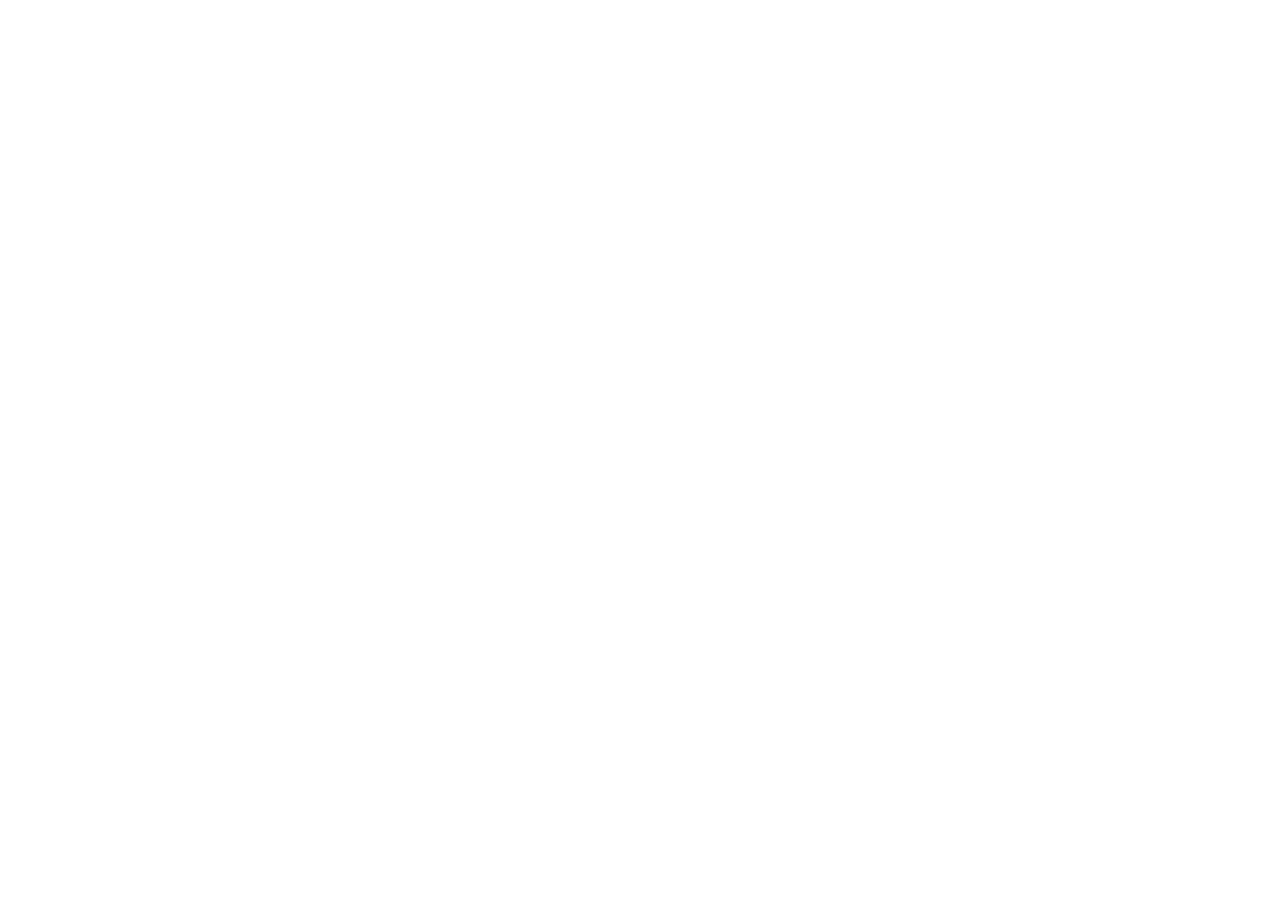
==== login.html @ 3fee432f "init project" ====
<!DOCTYPE html>
<html lang="en">
<head>
    <meta charset="UTF-8">
    <meta name="viewport" content="width=device-width, initial-scale=1.0">
    <title>Document</title>
</head>
<body>
    
</body>
</html>
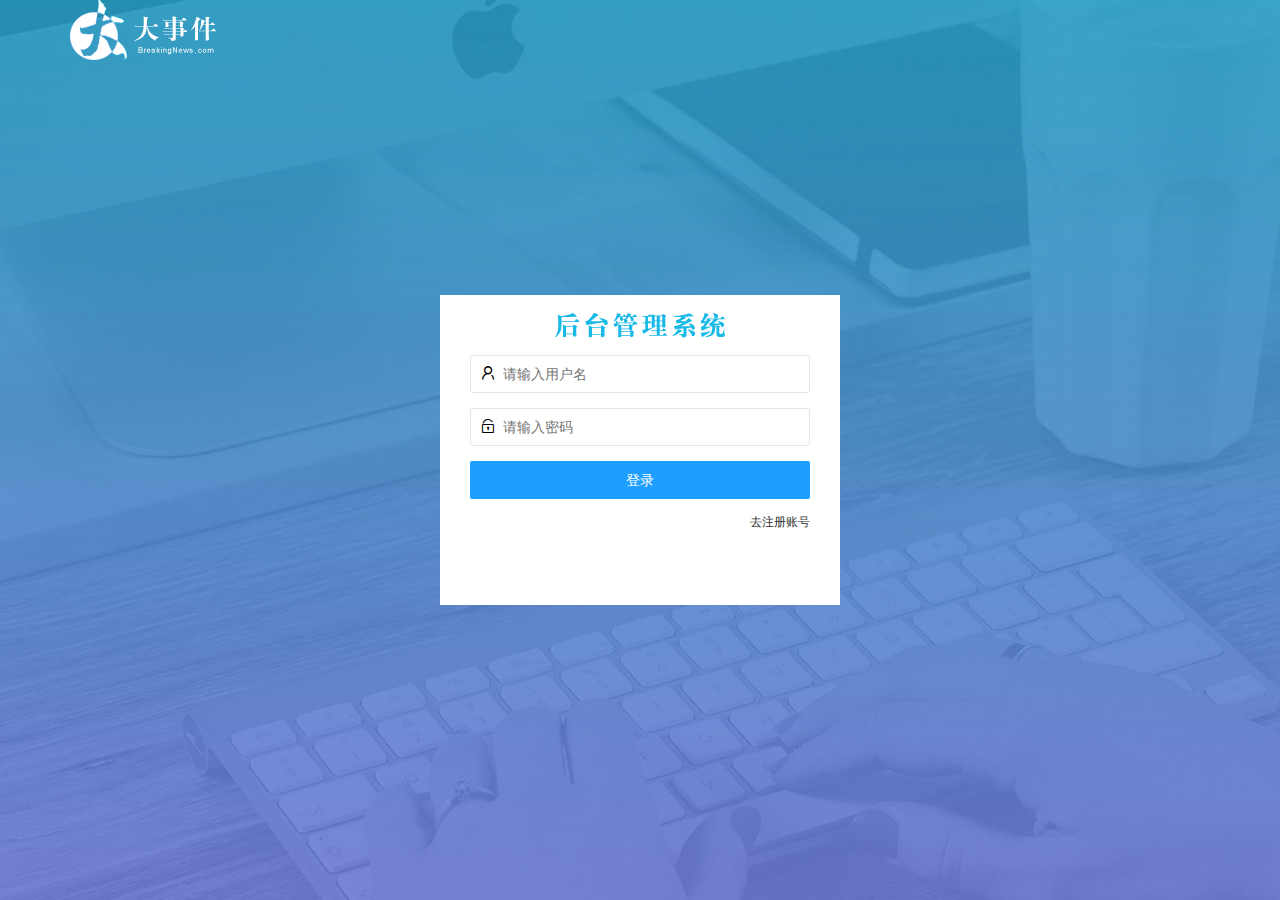
==== commit 1bfb7d6e: "完成了登录和注册功能" ====
--- a/login.html
+++ b/login.html
@@ -1,11 +1,93 @@
 <!DOCTYPE html>
 <html lang="en">
+
 <head>
     <meta charset="UTF-8">
     <meta name="viewport" content="width=device-width, initial-scale=1.0">
-    <title>Document</title>
+    <title>大事件-登录/注册</title>
+    <!-- 导入 layui 中的样式 -->
+    <link rel="stylesheet" href="/assets/lib/layui/css/layui.css">
+    <!-- 导入自己的 css 样式 -->
+    <link rel="stylesheet" href="/assets/css/login.css">
 </head>
+
 <body>
-    
+    <!-- 头部的 logo 区域 -->
+    <div class="layui-main">
+        <img src="/assets/images/logo.png" alt="" />
+    </div>
+
+    <!-- 登录注册区域 -->
+    <div class="loginAndRegBox">
+        <!-- 标题区域 -->
+        <div class="title-box"></div>
+
+        <!-- 登录 -->
+        <div class="login-box">
+            <form class="layui-form" id="form_login">
+                <!-- 用户名 -->
+                <div class="layui-form-item">
+                    <i class="layui-icon layui-icon-username"></i> 
+                    <input type="text" name="username" required lay-verify="required" placeholder="请输入用户名" autocomplete="off" class="layui-input">
+                </div>
+                <!-- 密码 -->
+                <div class="layui-form-item">
+                    <i class="layui-icon layui-icon-password"></i> 
+                    <input type="password"" name="password" required lay-verify="required|pwd" placeholder="请输入密码" autocomplete="off" class="layui-input">
+                </div>
+                <!-- 登录按钮 -->
+                <div class="layui-form-item">
+                    <!-- 普通按钮与提交按钮的区别：lay-submit 属性 -->
+                    <button class="layui-btn layui-btn-fluid layui-btn-normal" lay-submit>登录</button>
+                </div>
+                <!-- 跳转链接 -->
+                <div class="layui-form-item links">
+                    <a href="javascript:;" id="link_reg">去注册账号</a>
+                </div>
+            </form>
+        </div>
+
+        <!-- 注册 -->
+        <div class="reg-box">
+            <!-- 注册表单 -->
+            <form class="layui-form" id="form_reg">
+                <!-- 用户名 -->
+                <div class="layui-form-item">
+                    <i class="layui-icon layui-icon-username"></i> 
+                    <input type="text" name="username" required lay-verify="required" placeholder="请输入用户名" autocomplete="off" class="layui-input">
+                </div>
+                <!-- 密码 -->
+                <div class="layui-form-item">
+                    <i class="layui-icon layui-icon-password"></i> 
+                    <input type="password"" name="password" required lay-verify="required|pwd" placeholder="请输入密码" autocomplete="off" class="layui-input">
+                </div>
+                <!-- 再次确认密码 -->
+                <div class="layui-form-item">
+                    <i class="layui-icon layui-icon-password"></i> 
+                    <input type="password"" name="repassword" required lay-verify="required|pwd|repwd" placeholder="再次确认密码" autocomplete="off" class="layui-input">
+                </div>
+                <!-- 注册按钮 -->
+                <div class="layui-form-item">
+                    <!-- 普通按钮与提交按钮的区别：lay-submit 属性 -->
+                    <button class="layui-btn layui-btn-fluid layui-btn-normal" lay-submit>注册</button>
+                </div>
+                <!-- 跳转链接 -->
+                <div class="layui-form-item links">
+                    <a href="javascript:;" id="link_login">去登录</a>
+                </div>
+            </form>
+        </div>
+    </div>
+
+
+
+    <!-- 导入 layui 的 js 文件 -->
+    <script src="/assets/lib/layui/layui.all.js"></script>
+    <!-- 导入jQuery -->
+    <script src="/assets/lib/jquery.js"></script>
+    <!-- 导入自己的 js 脚本 -->
+    <script src="/assets/js/login.js"></script>
+    <script src="/assets/js/baseAPI.js"></script>
 </body>
+
 </html>--- a/assets/lib/layui/css/layui.css
+++ b/assets/lib/layui/css/layui.css
@@ -0,0 +1,2 @@
+/** layui-v2.5.5 MIT License By https://www.layui.com */
+ .layui-inline,img{display:inline-block;vertical-align:middle}h1,h2,h3,h4,h5,h6{font-weight:400}.layui-edge,.layui-header,.layui-inline,.layui-main{position:relative}.layui-body,.layui-edge,.layui-elip{overflow:hidden}.layui-btn,.layui-edge,.layui-inline,img{vertical-align:middle}.layui-btn,.layui-disabled,.layui-icon,.layui-unselect{-moz-user-select:none;-webkit-user-select:none;-ms-user-select:none}.layui-elip,.layui-form-checkbox span,.layui-form-pane .layui-form-label{text-overflow:ellipsis;white-space:nowrap}.layui-breadcrumb,.layui-tree-btnGroup{visibility:hidden}blockquote,body,button,dd,div,dl,dt,form,h1,h2,h3,h4,h5,h6,input,li,ol,p,pre,td,textarea,th,ul{margin:0;padding:0;-webkit-tap-highlight-color:rgba(0,0,0,0)}a:active,a:hover{outline:0}img{border:none}li{list-style:none}table{border-collapse:collapse;border-spacing:0}h4,h5,h6{font-size:100%}button,input,optgroup,option,select,textarea{font-family:inherit;font-size:inherit;font-style:inherit;font-weight:inherit;outline:0}pre{white-space:pre-wrap;white-space:-moz-pre-wrap;white-space:-pre-wrap;white-space:-o-pre-wrap;word-wrap:break-word}body{line-height:24px;font:14px Helvetica Neue,Helvetica,PingFang SC,Tahoma,Arial,sans-serif}hr{height:1px;margin:10px 0;border:0;clear:both}a{color:#333;text-decoration:none}a:hover{color:#777}a cite{font-style:normal;*cursor:pointer}.layui-border-box,.layui-border-box *{box-sizing:border-box}.layui-box,.layui-box *{box-sizing:content-box}.layui-clear{clear:both;*zoom:1}.layui-clear:after{content:'\20';clear:both;*zoom:1;display:block;height:0}.layui-inline{*display:inline;*zoom:1}.layui-edge{display:inline-block;width:0;height:0;border-width:6px;border-style:dashed;border-color:transparent}.layui-edge-top{top:-4px;border-bottom-color:#999;border-bottom-style:solid}.layui-edge-right{border-left-color:#999;border-left-style:solid}.layui-edge-bottom{top:2px;border-top-color:#999;border-top-style:solid}.layui-edge-left{border-right-color:#999;border-right-style:solid}.layui-disabled,.layui-disabled:hover{color:#d2d2d2!important;cursor:not-allowed!important}.layui-circle{border-radius:100%}.layui-show{display:block!important}.layui-hide{display:none!important}@font-face{font-family:layui-icon;src:url(../font/iconfont.eot?v=250);src:url(../font/iconfont.eot?v=250#iefix) format('embedded-opentype'),url(../font/iconfont.woff2?v=250) format('woff2'),url(../font/iconfont.woff?v=250) format('woff'),url(../font/iconfont.ttf?v=250) format('truetype'),url(../font/iconfont.svg?v=250#layui-icon) format('svg')}.layui-icon{font-family:layui-icon!important;font-size:16px;font-style:normal;-webkit-font-smoothing:antialiased;-moz-osx-font-smoothing:grayscale}.layui-icon-reply-fill:before{content:"\e611"}.layui-icon-set-fill:before{content:"\e614"}.layui-icon-menu-fill:before{content:"\e60f"}.layui-icon-search:before{content:"\e615"}.layui-icon-share:before{content:"\e641"}.layui-icon-set-sm:before{content:"\e620"}.layui-icon-engine:before{content:"\e628"}.layui-icon-close:before{content:"\1006"}.layui-icon-close-fill:before{content:"\1007"}.layui-icon-chart-screen:before{content:"\e629"}.layui-icon-star:before{content:"\e600"}.layui-icon-circle-dot:before{content:"\e617"}.layui-icon-chat:before{content:"\e606"}.layui-icon-release:before{content:"\e609"}.layui-icon-list:before{content:"\e60a"}.layui-icon-chart:before{content:"\e62c"}.layui-icon-ok-circle:before{content:"\1005"}.layui-icon-layim-theme:before{content:"\e61b"}.layui-icon-table:before{content:"\e62d"}.layui-icon-right:before{content:"\e602"}.layui-icon-left:before{content:"\e603"}.layui-icon-cart-simple:before{content:"\e698"}.layui-icon-face-cry:before{content:"\e69c"}.layui-icon-face-smile:before{content:"\e6af"}.layui-icon-survey:before{content:"\e6b2"}.layui-icon-tree:before{content:"\e62e"}.layui-icon-upload-circle:before{content:"\e62f"}.layui-icon-add-circle:before{content:"\e61f"}.layui-icon-download-circle:before{content:"\e601"}.layui-icon-templeate-1:before{content:"\e630"}.layui-icon-util:before{content:"\e631"}.layui-icon-face-surprised:before{content:"\e664"}.layui-icon-edit:before{content:"\e642"}.layui-icon-speaker:before{content:"\e645"}.layui-icon-down:before{content:"\e61a"}.layui-icon-file:before{content:"\e621"}.layui-icon-layouts:before{content:"\e632"}.layui-icon-rate-half:before{content:"\e6c9"}.layui-icon-add-circle-fine:before{content:"\e608"}.layui-icon-prev-circle:before{content:"\e633"}.layui-icon-read:before{content:"\e705"}.layui-icon-404:before{content:"\e61c"}.layui-icon-carousel:before{content:"\e634"}.layui-icon-help:before{content:"\e607"}.layui-icon-code-circle:before{content:"\e635"}.layui-icon-water:before{content:"\e636"}.layui-icon-username:before{content:"\e66f"}.layui-icon-find-fill:before{content:"\e670"}.layui-icon-about:before{content:"\e60b"}.layui-icon-location:before{content:"\e715"}.layui-icon-up:before{content:"\e619"}.layui-icon-pause:before{content:"\e651"}.layui-icon-date:before{content:"\e637"}.layui-icon-layim-uploadfile:before{content:"\e61d"}.layui-icon-delete:before{content:"\e640"}.layui-icon-play:before{content:"\e652"}.layui-icon-top:before{content:"\e604"}.layui-icon-friends:before{content:"\e612"}.layui-icon-refresh-3:before{content:"\e9aa"}.layui-icon-ok:before{content:"\e605"}.layui-icon-layer:before{content:"\e638"}.layui-icon-face-smile-fine:before{content:"\e60c"}.layui-icon-dollar:before{content:"\e659"}.layui-icon-group:before{content:"\e613"}.layui-icon-layim-download:before{content:"\e61e"}.layui-icon-picture-fine:before{content:"\e60d"}.layui-icon-link:before{content:"\e64c"}.layui-icon-diamond:before{content:"\e735"}.layui-icon-log:before{content:"\e60e"}.layui-icon-rate-solid:before{content:"\e67a"}.layui-icon-fonts-del:before{content:"\e64f"}.layui-icon-unlink:before{content:"\e64d"}.layui-icon-fonts-clear:before{content:"\e639"}.layui-icon-triangle-r:before{content:"\e623"}.layui-icon-circle:before{content:"\e63f"}.layui-icon-radio:before{content:"\e643"}.layui-icon-align-center:before{content:"\e647"}.layui-icon-align-right:before{content:"\e648"}.layui-icon-align-left:before{content:"\e649"}.layui-icon-loading-1:before{content:"\e63e"}.layui-icon-return:before{content:"\e65c"}.layui-icon-fonts-strong:before{content:"\e62b"}.layui-icon-upload:before{content:"\e67c"}.layui-icon-dialogue:before{content:"\e63a"}.layui-icon-video:before{content:"\e6ed"}.layui-icon-headset:before{content:"\e6fc"}.layui-icon-cellphone-fine:before{content:"\e63b"}.layui-icon-add-1:before{content:"\e654"}.layui-icon-face-smile-b:before{content:"\e650"}.layui-icon-fonts-html:before{content:"\e64b"}.layui-icon-form:before{content:"\e63c"}.layui-icon-cart:before{content:"\e657"}.layui-icon-camera-fill:before{content:"\e65d"}.layui-icon-tabs:before{content:"\e62a"}.layui-icon-fonts-code:before{content:"\e64e"}.layui-icon-fire:before{content:"\e756"}.layui-icon-set:before{content:"\e716"}.layui-icon-fonts-u:before{content:"\e646"}.layui-icon-triangle-d:before{content:"\e625"}.layui-icon-tips:before{content:"\e702"}.layui-icon-picture:before{content:"\e64a"}.layui-icon-more-vertical:before{content:"\e671"}.layui-icon-flag:before{content:"\e66c"}.layui-icon-loading:before{content:"\e63d"}.layui-icon-fonts-i:before{content:"\e644"}.layui-icon-refresh-1:before{content:"\e666"}.layui-icon-rmb:before{content:"\e65e"}.layui-icon-home:before{content:"\e68e"}.layui-icon-user:before{content:"\e770"}.layui-icon-notice:before{content:"\e667"}.layui-icon-login-weibo:before{content:"\e675"}.layui-icon-voice:before{content:"\e688"}.layui-icon-upload-drag:before{content:"\e681"}.layui-icon-login-qq:before{content:"\e676"}.layui-icon-snowflake:before{content:"\e6b1"}.layui-icon-file-b:before{content:"\e655"}.layui-icon-template:before{content:"\e663"}.layui-icon-auz:before{content:"\e672"}.layui-icon-console:before{content:"\e665"}.layui-icon-app:before{content:"\e653"}.layui-icon-prev:before{content:"\e65a"}.layui-icon-website:before{content:"\e7ae"}.layui-icon-next:before{content:"\e65b"}.layui-icon-component:before{content:"\e857"}.layui-icon-more:before{content:"\e65f"}.layui-icon-login-wechat:before{content:"\e677"}.layui-icon-shrink-right:before{content:"\e668"}.layui-icon-spread-left:before{content:"\e66b"}.layui-icon-camera:before{content:"\e660"}.layui-icon-note:before{content:"\e66e"}.layui-icon-refresh:before{content:"\e669"}.layui-icon-female:before{content:"\e661"}.layui-icon-male:before{content:"\e662"}.layui-icon-password:before{content:"\e673"}.layui-icon-senior:before{content:"\e674"}.layui-icon-theme:before{content:"\e66a"}.layui-icon-tread:before{content:"\e6c5"}.layui-icon-praise:before{content:"\e6c6"}.layui-icon-star-fill:before{content:"\e658"}.layui-icon-rate:before{content:"\e67b"}.layui-icon-template-1:before{content:"\e656"}.layui-icon-vercode:before{content:"\e679"}.layui-icon-cellphone:before{content:"\e678"}.layui-icon-screen-full:before{content:"\e622"}.layui-icon-screen-restore:before{content:"\e758"}.layui-icon-cols:before{content:"\e610"}.layui-icon-export:before{content:"\e67d"}.layui-icon-print:before{content:"\e66d"}.layui-icon-slider:before{content:"\e714"}.layui-icon-addition:before{content:"\e624"}.layui-icon-subtraction:before{content:"\e67e"}.layui-icon-service:before{content:"\e626"}.layui-icon-transfer:before{content:"\e691"}.layui-main{width:1140px;margin:0 auto}.layui-header{z-index:1000;height:60px}.layui-header a:hover{transition:all .5s;-webkit-transition:all .5s}.layui-side{position:fixed;left:0;top:0;bottom:0;z-index:999;width:200px;overflow-x:hidden}.layui-side-scroll{position:relative;width:220px;height:100%;overflow-x:hidden}.layui-body{position:absolute;left:200px;right:0;top:0;bottom:0;z-index:998;width:auto;overflow-y:auto;box-sizing:border-box}.layui-layout-body{overflow:hidden}.layui-layout-admin .layui-header{background-color:#23262E}.layui-layout-admin .layui-side{top:60px;width:200px;overflow-x:hidden}.layui-layout-admin .layui-body{position:fixed;top:60px;bottom:44px}.layui-layout-admin .layui-main{width:auto;margin:0 15px}.layui-layout-admin .layui-footer{position:fixed;left:200px;right:0;bottom:0;height:44px;line-height:44px;padding:0 15px;background-color:#eee}.layui-layout-admin .layui-logo{position:absolute;left:0;top:0;width:200px;height:100%;line-height:60px;text-align:center;color:#009688;font-size:16px}.layui-layout-admin .layui-header .layui-nav{background:0 0}.layui-layout-left{position:absolute!important;left:200px;top:0}.layui-layout-right{position:absolute!important;right:0;top:0}.layui-container{position:relative;margin:0 auto;padding:0 15px;box-sizing:border-box}.layui-fluid{position:relative;margin:0 auto;padding:0 15px}.layui-row:after,.layui-row:before{content:'';display:block;clear:both}.layui-col-lg1,.layui-col-lg10,.layui-col-lg11,.layui-col-lg12,.layui-col-lg2,.layui-col-lg3,.layui-col-lg4,.layui-col-lg5,.layui-col-lg6,.layui-col-lg7,.layui-col-lg8,.layui-col-lg9,.layui-col-md1,.layui-col-md10,.layui-col-md11,.layui-col-md12,.layui-col-md2,.layui-col-md3,.layui-col-md4,.layui-col-md5,.layui-col-md6,.layui-col-md7,.layui-col-md8,.layui-col-md9,.layui-col-sm1,.layui-col-sm10,.layui-col-sm11,.layui-col-sm12,.layui-col-sm2,.layui-col-sm3,.layui-col-sm4,.layui-col-sm5,.layui-col-sm6,.layui-col-sm7,.layui-col-sm8,.layui-col-sm9,.layui-col-xs1,.layui-col-xs10,.layui-col-xs11,.layui-col-xs12,.layui-col-xs2,.layui-col-xs3,.layui-col-xs4,.layui-col-xs5,.layui-col-xs6,.layui-col-xs7,.layui-col-xs8,.layui-col-xs9{position:relative;display:block;box-sizing:border-box}.layui-col-xs1,.layui-col-xs10,.layui-col-xs11,.layui-col-xs12,.layui-col-xs2,.layui-col-xs3,.layui-col-xs4,.layui-col-xs5,.layui-col-xs6,.layui-col-xs7,.layui-col-xs8,.layui-col-xs9{float:left}.layui-col-xs1{width:8.33333333%}.layui-col-xs2{width:16.66666667%}.layui-col-xs3{width:25%}.layui-col-xs4{width:33.33333333%}.layui-col-xs5{width:41.66666667%}.layui-col-xs6{width:50%}.layui-col-xs7{width:58.33333333%}.layui-col-xs8{width:66.66666667%}.layui-col-xs9{width:75%}.layui-col-xs10{width:83.33333333%}.layui-col-xs11{width:91.66666667%}.layui-col-xs12{width:100%}.layui-col-xs-offset1{margin-left:8.33333333%}.layui-col-xs-offset2{margin-left:16.66666667%}.layui-col-xs-offset3{margin-left:25%}.layui-col-xs-offset4{margin-left:33.33333333%}.layui-col-xs-offset5{margin-left:41.66666667%}.layui-col-xs-offset6{margin-left:50%}.layui-col-xs-offset7{margin-left:58.33333333%}.layui-col-xs-offset8{margin-left:66.66666667%}.layui-col-xs-offset9{margin-left:75%}.layui-col-xs-offset10{margin-left:83.33333333%}.layui-col-xs-offset11{margin-left:91.66666667%}.layui-col-xs-offset12{margin-left:100%}@media screen and (max-width:768px){.layui-hide-xs{display:none!important}.layui-show-xs-block{display:block!important}.layui-show-xs-inline{display:inline!important}.layui-show-xs-inline-block{display:inline-block!important}}@media screen and (min-width:768px){.layui-container{width:750px}.layui-hide-sm{display:none!important}.layui-show-sm-block{display:block!important}.layui-show-sm-inline{display:inline!important}.layui-show-sm-inline-block{display:inline-block!important}.layui-col-sm1,.layui-col-sm10,.layui-col-sm11,.layui-col-sm12,.layui-col-sm2,.layui-col-sm3,.layui-col-sm4,.layui-col-sm5,.layui-col-sm6,.layui-col-sm7,.layui-col-sm8,.layui-col-sm9{float:left}.layui-col-sm1{width:8.33333333%}.layui-col-sm2{width:16.66666667%}.layui-col-sm3{width:25%}.layui-col-sm4{width:33.33333333%}.layui-col-sm5{width:41.66666667%}.layui-col-sm6{width:50%}.layui-col-sm7{width:58.33333333%}.layui-col-sm8{width:66.66666667%}.layui-col-sm9{width:75%}.layui-col-sm10{width:83.33333333%}.layui-col-sm11{width:91.66666667%}.layui-col-sm12{width:100%}.layui-col-sm-offset1{margin-left:8.33333333%}.layui-col-sm-offset2{margin-left:16.66666667%}.layui-col-sm-offset3{margin-left:25%}.layui-col-sm-offset4{margin-left:33.33333333%}.layui-col-sm-offset5{margin-left:41.66666667%}.layui-col-sm-offset6{margin-left:50%}.layui-col-sm-offset7{margin-left:58.33333333%}.layui-col-sm-offset8{margin-left:66.66666667%}.layui-col-sm-offset9{margin-left:75%}.layui-col-sm-offset10{margin-left:83.33333333%}.layui-col-sm-offset11{margin-left:91.66666667%}.layui-col-sm-offset12{margin-left:100%}}@media screen and (min-width:992px){.layui-container{width:970px}.layui-hide-md{display:none!important}.layui-show-md-block{display:block!important}.layui-show-md-inline{display:inline!important}.layui-show-md-inline-block{display:inline-block!important}.layui-col-md1,.layui-col-md10,.layui-col-md11,.layui-col-md12,.layui-col-md2,.layui-col-md3,.layui-col-md4,.layui-col-md5,.layui-col-md6,.layui-col-md7,.layui-col-md8,.layui-col-md9{float:left}.layui-col-md1{width:8.33333333%}.layui-col-md2{width:16.66666667%}.layui-col-md3{width:25%}.layui-col-md4{width:33.33333333%}.layui-col-md5{width:41.66666667%}.layui-col-md6{width:50%}.layui-col-md7{width:58.33333333%}.layui-col-md8{width:66.66666667%}.layui-col-md9{width:75%}.layui-col-md10{width:83.33333333%}.layui-col-md11{width:91.66666667%}.layui-col-md12{width:100%}.layui-col-md-offset1{margin-left:8.33333333%}.layui-col-md-offset2{margin-left:16.66666667%}.layui-col-md-offset3{margin-left:25%}.layui-col-md-offset4{margin-left:33.33333333%}.layui-col-md-offset5{margin-left:41.66666667%}.layui-col-md-offset6{margin-left:50%}.layui-col-md-offset7{margin-left:58.33333333%}.layui-col-md-offset8{margin-left:66.66666667%}.layui-col-md-offset9{margin-left:75%}.layui-col-md-offset10{margin-left:83.33333333%}.layui-col-md-offset11{margin-left:91.66666667%}.layui-col-md-offset12{margin-left:100%}}@media screen and (min-width:1200px){.layui-container{width:1170px}.layui-hide-lg{display:none!important}.layui-show-lg-block{display:block!important}.layui-show-lg-inline{display:inline!important}.layui-show-lg-inline-block{display:inline-block!important}.layui-col-lg1,.layui-col-lg10,.layui-col-lg11,.layui-col-lg12,.layui-col-lg2,.layui-col-lg3,.layui-col-lg4,.layui-col-lg5,.layui-col-lg6,.layui-col-lg7,.layui-col-lg8,.layui-col-lg9{float:left}.layui-col-lg1{width:8.33333333%}.layui-col-lg2{width:16.66666667%}.layui-col-lg3{width:25%}.layui-col-lg4{width:33.33333333%}.layui-col-lg5{width:41.66666667%}.layui-col-lg6{width:50%}.layui-col-lg7{width:58.33333333%}.layui-col-lg8{width:66.66666667%}.layui-col-lg9{width:75%}.layui-col-lg10{width:83.33333333%}.layui-col-lg11{width:91.66666667%}.layui-col-lg12{width:100%}.layui-col-lg-offset1{margin-left:8.33333333%}.layui-col-lg-offset2{margin-left:16.66666667%}.layui-col-lg-offset3{margin-left:25%}.layui-col-lg-offset4{margin-left:33.33333333%}.layui-col-lg-offset5{margin-left:41.66666667%}.layui-col-lg-offset6{margin-left:50%}.layui-col-lg-offset7{margin-left:58.33333333%}.layui-col-lg-offset8{margin-left:66.66666667%}.layui-col-lg-offset9{margin-left:75%}.layui-col-lg-offset10{margin-left:83.33333333%}.layui-col-lg-offset11{margin-left:91.66666667%}.layui-col-lg-offset12{margin-left:100%}}.layui-col-space1{margin:-.5px}.layui-col-space1>*{padding:.5px}.layui-col-space3{margin:-1.5px}.layui-col-space3>*{padding:1.5px}.layui-col-space5{margin:-2.5px}.layui-col-space5>*{padding:2.5px}.layui-col-space8{margin:-3.5px}.layui-col-space8>*{padding:3.5px}.layui-col-space10{margin:-5px}.layui-col-space10>*{padding:5px}.layui-col-space12{margin:-6px}.layui-col-space12>*{padding:6px}.layui-col-space15{margin:-7.5px}.layui-col-space15>*{padding:7.5px}.layui-col-space18{margin:-9px}.layui-col-space18>*{padding:9px}.layui-col-space20{margin:-10px}.layui-col-space20>*{padding:10px}.layui-col-space22{margin:-11px}.layui-col-space22>*{padding:11px}.layui-col-space25{margin:-12.5px}.layui-col-space25>*{padding:12.5px}.layui-col-space30{margin:-15px}.layui-col-space30>*{padding:15px}.layui-btn,.layui-input,.layui-select,.layui-textarea,.layui-upload-button{outline:0;-webkit-appearance:none;transition:all .3s;-webkit-transition:all .3s;box-sizing:border-box}.layui-elem-quote{margin-bottom:10px;padding:15px;line-height:22px;border-left:5px solid #009688;border-radius:0 2px 2px 0;background-color:#f2f2f2}.layui-quote-nm{border-style:solid;border-width:1px 1px 1px 5px;background:0 0}.layui-elem-field{margin-bottom:10px;padding:0;border-width:1px;border-style:solid}.layui-elem-field legend{margin-left:20px;padding:0 10px;font-size:20px;font-weight:300}.layui-field-title{margin:10px 0 20px;border-width:1px 0 0}.layui-field-box{padding:10px 15px}.layui-field-title .layui-field-box{padding:10px 0}.layui-progress{position:relative;height:6px;border-radius:20px;background-color:#e2e2e2}.layui-progress-bar{position:absolute;left:0;top:0;width:0;max-width:100%;height:6px;border-radius:20px;text-align:right;background-color:#5FB878;transition:all .3s;-webkit-transition:all .3s}.layui-progress-big,.layui-progress-big .layui-progress-bar{height:18px;line-height:18px}.layui-progress-text{position:relative;top:-20px;line-height:18px;font-size:12px;color:#666}.layui-progress-big .layui-progress-text{position:static;padding:0 10px;color:#fff}.layui-collapse{border-width:1px;border-style:solid;border-radius:2px}.layui-colla-content,.layui-colla-item{border-top-width:1px;border-top-style:solid}.layui-colla-item:first-child{border-top:none}.layui-colla-title{position:relative;height:42px;line-height:42px;padding:0 15px 0 35px;color:#333;background-color:#f2f2f2;cursor:pointer;font-size:14px;overflow:hidden}.layui-colla-content{display:none;padding:10px 15px;line-height:22px;color:#666}.layui-colla-icon{position:absolute;left:15px;top:0;font-size:14px}.layui-card{margin-bottom:15px;border-radius:2px;background-color:#fff;box-shadow:0 1px 2px 0 rgba(0,0,0,.05)}.layui-card:last-child{margin-bottom:0}.layui-card-header{position:relative;height:42px;line-height:42px;padding:0 15px;border-bottom:1px solid #f6f6f6;color:#333;border-radius:2px 2px 0 0;font-size:14px}.layui-bg-black,.layui-bg-blue,.layui-bg-cyan,.layui-bg-green,.layui-bg-orange,.layui-bg-red{color:#fff!important}.layui-card-body{position:relative;padding:10px 15px;line-height:24px}.layui-card-body[pad15]{padding:15px}.layui-card-body[pad20]{padding:20px}.layui-card-body .layui-table{margin:5px 0}.layui-card .layui-tab{margin:0}.layui-panel-window{position:relative;padding:15px;border-radius:0;border-top:5px solid #E6E6E6;background-color:#fff}.layui-auxiliar-moving{position:fixed;left:0;right:0;top:0;bottom:0;width:100%;height:100%;background:0 0;z-index:9999999999}.layui-form-label,.layui-form-mid,.layui-form-select,.layui-input-block,.layui-input-inline,.layui-textarea{position:relative}.layui-bg-red{background-color:#FF5722!important}.layui-bg-orange{background-color:#FFB800!important}.layui-bg-green{background-color:#009688!important}.layui-bg-cyan{background-color:#2F4056!important}.layui-bg-blue{background-color:#1E9FFF!important}.layui-bg-black{background-color:#393D49!important}.layui-bg-gray{background-color:#eee!important;color:#666!important}.layui-badge-rim,.layui-colla-content,.layui-colla-item,.layui-collapse,.layui-elem-field,.layui-form-pane .layui-form-item[pane],.layui-form-pane .layui-form-label,.layui-input,.layui-layedit,.layui-layedit-tool,.layui-quote-nm,.layui-select,.layui-tab-bar,.layui-tab-card,.layui-tab-title,.layui-tab-title .layui-this:after,.layui-textarea{border-color:#e6e6e6}.layui-timeline-item:before,hr{background-color:#e6e6e6}.layui-text{line-height:22px;font-size:14px;color:#666}.layui-text h1,.layui-text h2,.layui-text h3{font-weight:500;color:#333}.layui-text h1{font-size:30px}.layui-text h2{font-size:24px}.layui-text h3{font-size:18px}.layui-text a:not(.layui-btn){color:#01AAED}.layui-text a:not(.layui-btn):hover{text-decoration:underline}.layui-text ul{padding:5px 0 5px 15px}.layui-text ul li{margin-top:5px;list-style-type:disc}.layui-text em,.layui-word-aux{color:#999!important;padding:0 5px!important}.layui-btn{display:inline-block;height:38px;line-height:38px;padding:0 18px;background-color:#009688;color:#fff;white-space:nowrap;text-align:center;font-size:14px;border:none;border-radius:2px;cursor:pointer}.layui-btn:hover{opacity:.8;filter:alpha(opacity=80);color:#fff}.layui-btn:active{opacity:1;filter:alpha(opacity=100)}.layui-btn+.layui-btn{margin-left:10px}.layui-btn-container{font-size:0}.layui-btn-container .layui-btn{margin-right:10px;margin-bottom:10px}.layui-btn-container .layui-btn+.layui-btn{margin-left:0}.layui-table .layui-btn-container .layui-btn{margin-bottom:9px}.layui-btn-radius{border-radius:100px}.layui-btn .layui-icon{margin-right:3px;font-size:18px;vertical-align:bottom;vertical-align:middle\9}.layui-btn-primary{border:1px solid #C9C9C9;background-color:#fff;color:#555}.layui-btn-primary:hover{border-color:#009688;color:#333}.layui-btn-normal{background-color:#1E9FFF}.layui-btn-warm{background-color:#FFB800}.layui-btn-danger{background-color:#FF5722}.layui-btn-checked{background-color:#5FB878}.layui-btn-disabled,.layui-btn-disabled:active,.layui-btn-disabled:hover{border:1px solid #e6e6e6;background-color:#FBFBFB;color:#C9C9C9;cursor:not-allowed;opacity:1}.layui-btn-lg{height:44px;line-height:44px;padding:0 25px;font-size:16px}.layui-btn-sm{height:30px;line-height:30px;padding:0 10px;font-size:12px}.layui-btn-sm i{font-size:16px!important}.layui-btn-xs{height:22px;line-height:22px;padding:0 5px;font-size:12px}.layui-btn-xs i{font-size:14px!important}.layui-btn-group{display:inline-block;vertical-align:middle;font-size:0}.layui-btn-group .layui-btn{margin-left:0!important;margin-right:0!important;border-left:1px solid rgba(255,255,255,.5);border-radius:0}.layui-btn-group .layui-btn-primary{border-left:none}.layui-btn-group .layui-btn-primary:hover{border-color:#C9C9C9;color:#009688}.layui-btn-group .layui-btn:first-child{border-left:none;border-radius:2px 0 0 2px}.layui-btn-group .layui-btn-primary:first-child{border-left:1px solid #c9c9c9}.layui-btn-group .layui-btn:last-child{border-radius:0 2px 2px 0}.layui-btn-group .layui-btn+.layui-btn{margin-left:0}.layui-btn-group+.layui-btn-group{margin-left:10px}.layui-btn-fluid{width:100%}.layui-input,.layui-select,.layui-textarea{height:38px;line-height:1.3;line-height:38px\9;border-width:1px;border-style:solid;background-color:#fff;border-radius:2px}.layui-input::-webkit-input-placeholder,.layui-select::-webkit-input-placeholder,.layui-textarea::-webkit-input-placeholder{line-height:1.3}.layui-input,.layui-textarea{display:block;width:100%;padding-left:10px}.layui-input:hover,.layui-textarea:hover{border-color:#D2D2D2!important}.layui-input:focus,.layui-textarea:focus{border-color:#C9C9C9!important}.layui-textarea{min-height:100px;height:auto;line-height:20px;padding:6px 10px;resize:vertical}.layui-select{padding:0 10px}.layui-form input[type=checkbox],.layui-form input[type=radio],.layui-form select{display:none}.layui-form [lay-ignore]{display:initial}.layui-form-item{margin-bottom:15px;clear:both;*zoom:1}.layui-form-item:after{content:'\20';clear:both;*zoom:1;display:block;height:0}.layui-form-label{float:left;display:block;padding:9px 15px;width:80px;font-weight:400;line-height:20px;text-align:right}.layui-form-label-col{display:block;float:none;padding:9px 0;line-height:20px;text-align:left}.layui-form-item .layui-inline{margin-bottom:5px;margin-right:10px}.layui-input-block{margin-left:110px;min-height:36px}.layui-input-inline{display:inline-block;vertical-align:middle}.layui-form-item .layui-input-inline{float:left;width:190px;margin-right:10px}.layui-form-text .layui-input-inline{width:auto}.layui-form-mid{float:left;display:block;padding:9px 0!important;line-height:20px;margin-right:10px}.layui-form-danger+.layui-form-select .layui-input,.layui-form-danger:focus{border-color:#FF5722!important}.layui-form-select .layui-input{padding-right:30px;cursor:pointer}.layui-form-select .layui-edge{position:absolute;right:10px;top:50%;margin-top:-3px;cursor:pointer;border-width:6px;border-top-color:#c2c2c2;border-top-style:solid;transition:all .3s;-webkit-transition:all .3s}.layui-form-select dl{display:none;position:absolute;left:0;top:42px;padding:5px 0;z-index:899;min-width:100%;border:1px solid #d2d2d2;max-height:300px;overflow-y:auto;background-color:#fff;border-radius:2px;box-shadow:0 2px 4px rgba(0,0,0,.12);box-sizing:border-box}.layui-form-select dl dd,.layui-form-select dl dt{padding:0 10px;line-height:36px;white-space:nowrap;overflow:hidden;text-overflow:ellipsis}.layui-form-select dl dt{font-size:12px;color:#999}.layui-form-select dl dd{cursor:pointer}.layui-form-select dl dd:hover{background-color:#f2f2f2;-webkit-transition:.5s all;transition:.5s all}.layui-form-select .layui-select-group dd{padding-left:20px}.layui-form-select dl dd.layui-select-tips{padding-left:10px!important;color:#999}.layui-form-select dl dd.layui-this{background-color:#5FB878;color:#fff}.layui-form-checkbox,.layui-form-select dl dd.layui-disabled{background-color:#fff}.layui-form-selected dl{display:block}.layui-form-checkbox,.layui-form-checkbox *,.layui-form-switch{display:inline-block;vertical-align:middle}.layui-form-selected .layui-edge{margin-top:-9px;-webkit-transform:rotate(180deg);transform:rotate(180deg);margin-top:-3px\9}:root .layui-form-selected .layui-edge{margin-top:-9px\0/IE9}.layui-form-selectup dl{top:auto;bottom:42px}.layui-select-none{margin:5px 0;text-align:center;color:#999}.layui-select-disabled .layui-disabled{border-color:#eee!important}.layui-select-disabled .layui-edge{border-top-color:#d2d2d2}.layui-form-checkbox{position:relative;height:30px;line-height:30px;margin-right:10px;padding-right:30px;cursor:pointer;font-size:0;-webkit-transition:.1s linear;transition:.1s linear;box-sizing:border-box}.layui-form-checkbox span{padding:0 10px;height:100%;font-size:14px;border-radius:2px 0 0 2px;background-color:#d2d2d2;color:#fff;overflow:hidden}.layui-form-checkbox:hover span{background-color:#c2c2c2}.layui-form-checkbox i{position:absolute;right:0;top:0;width:30px;height:28px;border:1px solid #d2d2d2;border-left:none;border-radius:0 2px 2px 0;color:#fff;font-size:20px;text-align:center}.layui-form-checkbox:hover i{border-color:#c2c2c2;color:#c2c2c2}.layui-form-checked,.layui-form-checked:hover{border-color:#5FB878}.layui-form-checked span,.layui-form-checked:hover span{background-color:#5FB878}.layui-form-checked i,.layui-form-checked:hover i{color:#5FB878}.layui-form-item .layui-form-checkbox{margin-top:4px}.layui-form-checkbox[lay-skin=primary]{height:auto!important;line-height:normal!important;min-width:18px;min-height:18px;border:none!important;margin-right:0;padding-left:28px;padding-right:0;background:0 0}.layui-form-checkbox[lay-skin=primary] span{padding-left:0;padding-right:15px;line-height:18px;background:0 0;color:#666}.layui-form-checkbox[lay-skin=primary] i{right:auto;left:0;width:16px;height:16px;line-height:16px;border:1px solid #d2d2d2;font-size:12px;border-radius:2px;background-color:#fff;-webkit-transition:.1s linear;transition:.1s linear}.layui-form-checkbox[lay-skin=primary]:hover i{border-color:#5FB878;color:#fff}.layui-form-checked[lay-skin=primary] i{border-color:#5FB878!important;background-color:#5FB878;color:#fff}.layui-checkbox-disbaled[lay-skin=primary] span{background:0 0!important;color:#c2c2c2}.layui-checkbox-disbaled[lay-skin=primary]:hover i{border-color:#d2d2d2}.layui-form-item .layui-form-checkbox[lay-skin=primary]{margin-top:10px}.layui-form-switch{position:relative;height:22px;line-height:22px;min-width:35px;padding:0 5px;margin-top:8px;border:1px solid #d2d2d2;border-radius:20px;cursor:pointer;background-color:#fff;-webkit-transition:.1s linear;transition:.1s linear}.layui-form-switch i{position:absolute;left:5px;top:3px;width:16px;height:16px;border-radius:20px;background-color:#d2d2d2;-webkit-transition:.1s linear;transition:.1s linear}.layui-form-switch em{position:relative;top:0;width:25px;margin-left:21px;padding:0!important;text-align:center!important;color:#999!important;font-style:normal!important;font-size:12px}.layui-form-onswitch{border-color:#5FB878;background-color:#5FB878}.layui-checkbox-disbaled,.layui-checkbox-disbaled i{border-color:#e2e2e2!important}.layui-form-onswitch i{left:100%;margin-left:-21px;background-color:#fff}.layui-form-onswitch em{margin-left:5px;margin-right:21px;color:#fff!important}.layui-checkbox-disbaled span{background-color:#e2e2e2!important}.layui-checkbox-disbaled:hover i{color:#fff!important}[lay-radio]{display:none}.layui-form-radio,.layui-form-radio *{display:inline-block;vertical-align:middle}.layui-form-radio{line-height:28px;margin:6px 10px 0 0;padding-right:10px;cursor:pointer;font-size:0}.layui-form-radio *{font-size:14px}.layui-form-radio>i{margin-right:8px;font-size:22px;color:#c2c2c2}.layui-form-radio>i:hover,.layui-form-radioed>i{color:#5FB878}.layui-radio-disbaled>i{color:#e2e2e2!important}.layui-form-pane .layui-form-label{width:110px;padding:8px 15px;height:38px;line-height:20px;border-width:1px;border-style:solid;border-radius:2px 0 0 2px;text-align:center;background-color:#FBFBFB;overflow:hidden;box-sizing:border-box}.layui-form-pane .layui-input-inline{margin-left:-1px}.layui-form-pane .layui-input-block{margin-left:110px;left:-1px}.layui-form-pane .layui-input{border-radius:0 2px 2px 0}.layui-form-pane .layui-form-text .layui-form-label{float:none;width:100%;border-radius:2px;box-sizing:border-box;text-align:left}.layui-form-pane .layui-form-text .layui-input-inline{display:block;margin:0;top:-1px;clear:both}.layui-form-pane .layui-form-text .layui-input-block{margin:0;left:0;top:-1px}.layui-form-pane .layui-form-text .layui-textarea{min-height:100px;border-radius:0 0 2px 2px}.layui-form-pane .layui-form-checkbox{margin:4px 0 4px 10px}.layui-form-pane .layui-form-radio,.layui-form-pane .layui-form-switch{margin-top:6px;margin-left:10px}.layui-form-pane .layui-form-item[pane]{position:relative;border-width:1px;border-style:solid}.layui-form-pane .layui-form-item[pane] .layui-form-label{position:absolute;left:0;top:0;height:100%;border-width:0 1px 0 0}.layui-form-pane .layui-form-item[pane] .layui-input-inline{margin-left:110px}@media screen and (max-width:450px){.layui-form-item .layui-form-label{text-overflow:ellipsis;overflow:hidden;white-space:nowrap}.layui-form-item .layui-inline{display:block;margin-right:0;margin-bottom:20px;clear:both}.layui-form-item .layui-inline:after{content:'\20';clear:both;display:block;height:0}.layui-form-item .layui-input-inline{display:block;float:none;left:-3px;width:auto;margin:0 0 10px 112px}.layui-form-item .layui-input-inline+.layui-form-mid{margin-left:110px;top:-5px;padding:0}.layui-form-item .layui-form-checkbox{margin-right:5px;margin-bottom:5px}}.layui-layedit{border-width:1px;border-style:solid;border-radius:2px}.layui-layedit-tool{padding:3px 5px;border-bottom-width:1px;border-bottom-style:solid;font-size:0}.layedit-tool-fixed{position:fixed;top:0;border-top:1px solid #e2e2e2}.layui-layedit-tool .layedit-tool-mid,.layui-layedit-tool .layui-icon{display:inline-block;vertical-align:middle;text-align:center;font-size:14px}.layui-layedit-tool .layui-icon{position:relative;width:32px;height:30px;line-height:30px;margin:3px 5px;color:#777;cursor:pointer;border-radius:2px}.layui-layedit-tool .layui-icon:hover{color:#393D49}.layui-layedit-tool .layui-icon:active{color:#000}.layui-layedit-tool .layedit-tool-active{background-color:#e2e2e2;color:#000}.layui-layedit-tool .layui-disabled,.layui-layedit-tool .layui-disabled:hover{color:#d2d2d2;cursor:not-allowed}.layui-layedit-tool .layedit-tool-mid{width:1px;height:18px;margin:0 10px;background-color:#d2d2d2}.layedit-tool-html{width:50px!important;font-size:30px!important}.layedit-tool-b,.layedit-tool-code,.layedit-tool-help{font-size:16px!important}.layedit-tool-d,.layedit-tool-face,.layedit-tool-image,.layedit-tool-unlink{font-size:18px!important}.layedit-tool-image input{position:absolute;font-size:0;left:0;top:0;width:100%;height:100%;opacity:.01;filter:Alpha(opacity=1);cursor:pointer}.layui-layedit-iframe iframe{display:block;width:100%}#LAY_layedit_code{overflow:hidden}.layui-laypage{display:inline-block;*display:inline;*zoom:1;vertical-align:middle;margin:10px 0;font-size:0}.layui-laypage>a:first-child,.layui-laypage>a:first-child em{border-radius:2px 0 0 2px}.layui-laypage>a:last-child,.layui-laypage>a:last-child em{border-radius:0 2px 2px 0}.layui-laypage>:first-child{margin-left:0!important}.layui-laypage>:last-child{margin-right:0!important}.layui-laypage a,.layui-laypage button,.layui-laypage input,.layui-laypage select,.layui-laypage span{border:1px solid #e2e2e2}.layui-laypage a,.layui-laypage span{display:inline-block;*display:inline;*zoom:1;vertical-align:middle;padding:0 15px;height:28px;line-height:28px;margin:0 -1px 5px 0;background-color:#fff;color:#333;font-size:12px}.layui-flow-more a *,.layui-laypage input,.layui-table-view select[lay-ignore]{display:inline-block}.layui-laypage a:hover{color:#009688}.layui-laypage em{font-style:normal}.layui-laypage .layui-laypage-spr{color:#999;font-weight:700}.layui-laypage a{text-decoration:none}.layui-laypage .layui-laypage-curr{position:relative}.layui-laypage .layui-laypage-curr em{position:relative;color:#fff}.layui-laypage .layui-laypage-curr .layui-laypage-em{position:absolute;left:-1px;top:-1px;padding:1px;width:100%;height:100%;background-color:#009688}.layui-laypage-em{border-radius:2px}.layui-laypage-next em,.layui-laypage-prev em{font-family:Sim sun;font-size:16px}.layui-laypage .layui-laypage-count,.layui-laypage .layui-laypage-limits,.layui-laypage .layui-laypage-refresh,.layui-laypage .layui-laypage-skip{margin-left:10px;margin-right:10px;padding:0;border:none}.layui-laypage .layui-laypage-limits,.layui-laypage .layui-laypage-refresh{vertical-align:top}.layui-laypage .layui-laypage-refresh i{font-size:18px;cursor:pointer}.layui-laypage select{height:22px;padding:3px;border-radius:2px;cursor:pointer}.layui-laypage .layui-laypage-skip{height:30px;line-height:30px;color:#999}.layui-laypage button,.layui-laypage input{height:30px;line-height:30px;border-radius:2px;vertical-align:top;background-color:#fff;box-sizing:border-box}.layui-laypage input{width:40px;margin:0 10px;padding:0 3px;text-align:center}.layui-laypage input:focus,.layui-laypage select:focus{border-color:#009688!important}.layui-laypage button{margin-left:10px;padding:0 10px;cursor:pointer}.layui-table,.layui-table-view{margin:10px 0}.layui-flow-more{margin:10px 0;text-align:center;color:#999;font-size:14px}.layui-flow-more a{height:32px;line-height:32px}.layui-flow-more a *{vertical-align:top}.layui-flow-more a cite{padding:0 20px;border-radius:3px;background-color:#eee;color:#333;font-style:normal}.layui-flow-more a cite:hover{opacity:.8}.layui-flow-more a i{font-size:30px;color:#737383}.layui-table{width:100%;background-color:#fff;color:#666}.layui-table tr{transition:all .3s;-webkit-transition:all .3s}.layui-table th{text-align:left;font-weight:400}.layui-table tbody tr:hover,.layui-table thead tr,.layui-table-click,.layui-table-header,.layui-table-hover,.layui-table-mend,.layui-table-patch,.layui-table-tool,.layui-table-total,.layui-table-total tr,.layui-table[lay-even] tr:nth-child(even){background-color:#f2f2f2}.layui-table td,.layui-table th,.layui-table-col-set,.layui-table-fixed-r,.layui-table-grid-down,.layui-table-header,.layui-table-page,.layui-table-tips-main,.layui-table-tool,.layui-table-total,.layui-table-view,.layui-table[lay-skin=line],.layui-table[lay-skin=row]{border-width:1px;border-style:solid;border-color:#e6e6e6}.layui-table td,.layui-table th{position:relative;padding:9px 15px;min-height:20px;line-height:20px;font-size:14px}.layui-table[lay-skin=line] td,.layui-table[lay-skin=line] th{border-width:0 0 1px}.layui-table[lay-skin=row] td,.layui-table[lay-skin=row] th{border-width:0 1px 0 0}.layui-table[lay-skin=nob] td,.layui-table[lay-skin=nob] th{border:none}.layui-table img{max-width:100px}.layui-table[lay-size=lg] td,.layui-table[lay-size=lg] th{padding:15px 30px}.layui-table-view .layui-table[lay-size=lg] .layui-table-cell{height:40px;line-height:40px}.layui-table[lay-size=sm] td,.layui-table[lay-size=sm] th{font-size:12px;padding:5px 10px}.layui-table-view .layui-table[lay-size=sm] .layui-table-cell{height:20px;line-height:20px}.layui-table[lay-data]{display:none}.layui-table-box{position:relative;overflow:hidden}.layui-table-view .layui-table{position:relative;width:auto;margin:0}.layui-table-view .layui-table[lay-skin=line]{border-width:0 1px 0 0}.layui-table-view .layui-table[lay-skin=row]{border-width:0 0 1px}.layui-table-view .layui-table td,.layui-table-view .layui-table th{padding:5px 0;border-top:none;border-left:none}.layui-table-view .layui-table th.layui-unselect .layui-table-cell span{cursor:pointer}.layui-table-view .layui-table td{cursor:default}.layui-table-view .layui-table td[data-edit=text]{cursor:text}.layui-table-view .layui-form-checkbox[lay-skin=primary] i{width:18px;height:18px}.layui-table-view .layui-form-radio{line-height:0;padding:0}.layui-table-view .layui-form-radio>i{margin:0;font-size:20px}.layui-table-init{position:absolute;left:0;top:0;width:100%;height:100%;text-align:center;z-index:110}.layui-table-init .layui-icon{position:absolute;left:50%;top:50%;margin:-15px 0 0 -15px;font-size:30px;color:#c2c2c2}.layui-table-header{border-width:0 0 1px;overflow:hidden}.layui-table-header .layui-table{margin-bottom:-1px}.layui-table-tool .layui-inline[lay-event]{position:relative;width:26px;height:26px;padding:5px;line-height:16px;margin-right:10px;text-align:center;color:#333;border:1px solid #ccc;cursor:pointer;-webkit-transition:.5s all;transition:.5s all}.layui-table-tool .layui-inline[lay-event]:hover{border:1px solid #999}.layui-table-tool-temp{padding-right:120px}.layui-table-tool-self{position:absolute;right:17px;top:10px}.layui-table-tool .layui-table-tool-self .layui-inline[lay-event]{margin:0 0 0 10px}.layui-table-tool-panel{position:absolute;top:29px;left:-1px;padding:5px 0;min-width:150px;min-height:40px;border:1px solid #d2d2d2;text-align:left;overflow-y:auto;background-color:#fff;box-shadow:0 2px 4px rgba(0,0,0,.12)}.layui-table-cell,.layui-table-tool-panel li{overflow:hidden;text-overflow:ellipsis;white-space:nowrap}.layui-table-tool-panel li{padding:0 10px;line-height:30px;-webkit-transition:.5s all;transition:.5s all}.layui-table-tool-panel li .layui-form-checkbox[lay-skin=primary]{width:100%;padding-left:28px}.layui-table-tool-panel li:hover{background-color:#f2f2f2}.layui-table-tool-panel li .layui-form-checkbox[lay-skin=primary] i{position:absolute;left:0;top:0}.layui-table-tool-panel li .layui-form-checkbox[lay-skin=primary] span{padding:0}.layui-table-tool .layui-table-tool-self .layui-table-tool-panel{left:auto;right:-1px}.layui-table-col-set{position:absolute;right:0;top:0;width:20px;height:100%;border-width:0 0 0 1px;background-color:#fff}.layui-table-sort{width:10px;height:20px;margin-left:5px;cursor:pointer!important}.layui-table-sort .layui-edge{position:absolute;left:5px;border-width:5px}.layui-table-sort .layui-table-sort-asc{top:3px;border-top:none;border-bottom-style:solid;border-bottom-color:#b2b2b2}.layui-table-sort .layui-table-sort-asc:hover{border-bottom-color:#666}.layui-table-sort .layui-table-sort-desc{bottom:5px;border-bottom:none;border-top-style:solid;border-top-color:#b2b2b2}.layui-table-sort .layui-table-sort-desc:hover{border-top-color:#666}.layui-table-sort[lay-sort=asc] .layui-table-sort-asc{border-bottom-color:#000}.layui-table-sort[lay-sort=desc] .layui-table-sort-desc{border-top-color:#000}.layui-table-cell{height:28px;line-height:28px;padding:0 15px;position:relative;box-sizing:border-box}.layui-table-cell .layui-form-checkbox[lay-skin=primary]{top:-1px;padding:0}.layui-table-cell .layui-table-link{color:#01AAED}.laytable-cell-checkbox,.laytable-cell-numbers,.laytable-cell-radio,.laytable-cell-space{padding:0;text-align:center}.layui-table-body{position:relative;overflow:auto;margin-right:-1px;margin-bottom:-1px}.layui-table-body .layui-none{line-height:26px;padding:15px;text-align:center;color:#999}.layui-table-fixed{position:absolute;left:0;top:0;z-index:101}.layui-table-fixed .layui-table-body{overflow:hidden}.layui-table-fixed-l{box-shadow:0 -1px 8px rgba(0,0,0,.08)}.layui-table-fixed-r{left:auto;right:-1px;border-width:0 0 0 1px;box-shadow:-1px 0 8px rgba(0,0,0,.08)}.layui-table-fixed-r .layui-table-header{position:relative;overflow:visible}.layui-table-mend{position:absolute;right:-49px;top:0;height:100%;width:50px}.layui-table-tool{position:relative;z-index:890;width:100%;min-height:50px;line-height:30px;padding:10px 15px;border-width:0 0 1px}.layui-table-tool .layui-btn-container{margin-bottom:-10px}.layui-table-page,.layui-table-total{border-width:1px 0 0;margin-bottom:-1px;overflow:hidden}.layui-table-page{position:relative;width:100%;padding:7px 7px 0;height:41px;font-size:12px;white-space:nowrap}.layui-table-page>div{height:26px}.layui-table-page .layui-laypage{margin:0}.layui-table-page .layui-laypage a,.layui-table-page .layui-laypage span{height:26px;line-height:26px;margin-bottom:10px;border:none;background:0 0}.layui-table-page .layui-laypage a,.layui-table-page .layui-laypage span.layui-laypage-curr{padding:0 12px}.layui-table-page .layui-laypage span{margin-left:0;padding:0}.layui-table-page .layui-laypage .layui-laypage-prev{margin-left:-7px!important}.layui-table-page .layui-laypage .layui-laypage-curr .layui-laypage-em{left:0;top:0;padding:0}.layui-table-page .layui-laypage button,.layui-table-page .layui-laypage input{height:26px;line-height:26px}.layui-table-page .layui-laypage input{width:40px}.layui-table-page .layui-laypage button{padding:0 10px}.layui-table-page select{height:18px}.layui-table-patch .layui-table-cell{padding:0;width:30px}.layui-table-edit{position:absolute;left:0;top:0;width:100%;height:100%;padding:0 14px 1px;border-radius:0;box-shadow:1px 1px 20px rgba(0,0,0,.15)}.layui-table-edit:focus{border-color:#5FB878!important}select.layui-table-edit{padding:0 0 0 10px;border-color:#C9C9C9}.layui-table-view .layui-form-checkbox,.layui-table-view .layui-form-radio,.layui-table-view .layui-form-switch{top:0;margin:0;box-sizing:content-box}.layui-table-view .layui-form-checkbox{top:-1px;height:26px;line-height:26px}.layui-table-view .layui-form-checkbox i{height:26px}.layui-table-grid .layui-table-cell{overflow:visible}.layui-table-grid-down{position:absolute;top:0;right:0;width:26px;height:100%;padding:5px 0;border-width:0 0 0 1px;text-align:center;background-color:#fff;color:#999;cursor:pointer}.layui-table-grid-down .layui-icon{position:absolute;top:50%;left:50%;margin:-8px 0 0 -8px}.layui-table-grid-down:hover{background-color:#fbfbfb}body .layui-table-tips .layui-layer-content{background:0 0;padding:0;box-shadow:0 1px 6px rgba(0,0,0,.12)}.layui-table-tips-main{margin:-44px 0 0 -1px;max-height:150px;padding:8px 15px;font-size:14px;overflow-y:scroll;background-color:#fff;color:#666}.layui-table-tips-c{position:absolute;right:-3px;top:-13px;width:20px;height:20px;padding:3px;cursor:pointer;background-color:#666;border-radius:50%;color:#fff}.layui-table-tips-c:hover{background-color:#777}.layui-table-tips-c:before{position:relative;right:-2px}.layui-upload-file{display:none!important;opacity:.01;filter:Alpha(opacity=1)}.layui-upload-drag,.layui-upload-form,.layui-upload-wrap{display:inline-block}.layui-upload-list{margin:10px 0}.layui-upload-choose{padding:0 10px;color:#999}.layui-upload-drag{position:relative;padding:30px;border:1px dashed #e2e2e2;background-color:#fff;text-align:center;cursor:pointer;color:#999}.layui-upload-drag .layui-icon{font-size:50px;color:#009688}.layui-upload-drag[lay-over]{border-color:#009688}.layui-upload-iframe{position:absolute;width:0;height:0;border:0;visibility:hidden}.layui-upload-wrap{position:relative;vertical-align:middle}.layui-upload-wrap .layui-upload-file{display:block!important;position:absolute;left:0;top:0;z-index:10;font-size:100px;width:100%;height:100%;opacity:.01;filter:Alpha(opacity=1);cursor:pointer}.layui-transfer-active,.layui-transfer-box{display:inline-block;vertical-align:middle}.layui-transfer-box,.layui-transfer-header,.layui-transfer-search{border-width:0;border-style:solid;border-color:#e6e6e6}.layui-transfer-box{position:relative;border-width:1px;width:200px;height:360px;border-radius:2px;background-color:#fff}.layui-transfer-box .layui-form-checkbox{width:100%;margin:0!important}.layui-transfer-header{height:38px;line-height:38px;padding:0 10px;border-bottom-width:1px}.layui-transfer-search{position:relative;padding:10px;border-bottom-width:1px}.layui-transfer-search .layui-input{height:32px;padding-left:30px;font-size:12px}.layui-transfer-search .layui-icon-search{position:absolute;left:20px;top:50%;margin-top:-8px;color:#666}.layui-transfer-active{margin:0 15px}.layui-transfer-active .layui-btn{display:block;margin:0;padding:0 15px;background-color:#5FB878;border-color:#5FB878;color:#fff}.layui-transfer-active .layui-btn-disabled{background-color:#FBFBFB;border-color:#e6e6e6;color:#C9C9C9}.layui-transfer-active .layui-btn:first-child{margin-bottom:15px}.layui-transfer-active .layui-btn .layui-icon{margin:0;font-size:14px!important}.layui-transfer-data{padding:5px 0;overflow:auto}.layui-transfer-data li{height:32px;line-height:32px;padding:0 10px}.layui-transfer-data li:hover{background-color:#f2f2f2;transition:.5s all}.layui-transfer-data .layui-none{padding:15px 10px;text-align:center;color:#999}.layui-nav{position:relative;padding:0 20px;background-color:#393D49;color:#fff;border-radius:2px;font-size:0;box-sizing:border-box}.layui-nav *{font-size:14px}.layui-nav .layui-nav-item{position:relative;display:inline-block;*display:inline;*zoom:1;vertical-align:middle;line-height:60px}.layui-nav .layui-nav-item a{display:block;padding:0 20px;color:#fff;color:rgba(255,255,255,.7);transition:all .3s;-webkit-transition:all .3s}.layui-nav .layui-this:after,.layui-nav-bar,.layui-nav-tree .layui-nav-itemed:after{position:absolute;left:0;top:0;width:0;height:5px;background-color:#5FB878;transition:all .2s;-webkit-transition:all .2s}.layui-nav-bar{z-index:1000}.layui-nav .layui-nav-item a:hover,.layui-nav .layui-this a{color:#fff}.layui-nav .layui-this:after{content:'';top:auto;bottom:0;width:100%}.layui-nav-img{width:30px;height:30px;margin-right:10px;border-radius:50%}.layui-nav .layui-nav-more{content:'';width:0;height:0;border-style:solid dashed dashed;border-color:#fff transparent transparent;overflow:hidden;cursor:pointer;transition:all .2s;-webkit-transition:all .2s;position:absolute;top:50%;right:3px;margin-top:-3px;border-width:6px;border-top-color:rgba(255,255,255,.7)}.layui-nav .layui-nav-mored,.layui-nav-itemed>a .layui-nav-more{margin-top:-9px;border-style:dashed dashed solid;border-color:transparent transparent #fff}.layui-nav-child{display:none;position:absolute;left:0;top:65px;min-width:100%;line-height:36px;padding:5px 0;box-shadow:0 2px 4px rgba(0,0,0,.12);border:1px solid #d2d2d2;background-color:#fff;z-index:100;border-radius:2px;white-space:nowrap}.layui-nav .layui-nav-child a{color:#333}.layui-nav .layui-nav-child a:hover{background-color:#f2f2f2;color:#000}.layui-nav-child dd{position:relative}.layui-nav .layui-nav-child dd.layui-this a,.layui-nav-child dd.layui-this{background-color:#5FB878;color:#fff}.layui-nav-child dd.layui-this:after{display:none}.layui-nav-tree{width:200px;padding:0}.layui-nav-tree .layui-nav-item{display:block;width:100%;line-height:45px}.layui-nav-tree .layui-nav-item a{position:relative;height:45px;line-height:45px;text-overflow:ellipsis;overflow:hidden;white-space:nowrap}.layui-nav-tree .layui-nav-item a:hover{background-color:#4E5465}.layui-nav-tree .layui-nav-bar{width:5px;height:0;background-color:#009688}.layui-nav-tree .layui-nav-child dd.layui-this,.layui-nav-tree .layui-nav-child dd.layui-this a,.layui-nav-tree .layui-this,.layui-nav-tree .layui-this>a,.layui-nav-tree .layui-this>a:hover{background-color:#009688;color:#fff}.layui-nav-tree .layui-this:after{display:none}.layui-nav-itemed>a,.layui-nav-tree .layui-nav-title a,.layui-nav-tree .layui-nav-title a:hover{color:#fff!important}.layui-nav-tree .layui-nav-child{position:relative;z-index:0;top:0;border:none;box-shadow:none}.layui-nav-tree .layui-nav-child a{height:40px;line-height:40px;color:#fff;color:rgba(255,255,255,.7)}.layui-nav-tree .layui-nav-child,.layui-nav-tree .layui-nav-child a:hover{background:0 0;color:#fff}.layui-nav-tree .layui-nav-more{right:10px}.layui-nav-itemed>.layui-nav-child{display:block;padding:0;background-color:rgba(0,0,0,.3)!important}.layui-nav-itemed>.layui-nav-child>.layui-this>.layui-nav-child{display:block}.layui-nav-side{position:fixed;top:0;bottom:0;left:0;overflow-x:hidden;z-index:999}.layui-bg-blue .layui-nav-bar,.layui-bg-blue .layui-nav-itemed:after,.layui-bg-blue .layui-this:after{background-color:#93D1FF}.layui-bg-blue .layui-nav-child dd.layui-this{background-color:#1E9FFF}.layui-bg-blue .layui-nav-itemed>a,.layui-nav-tree.layui-bg-blue .layui-nav-title a,.layui-nav-tree.layui-bg-blue .layui-nav-title a:hover{background-color:#007DDB!important}.layui-breadcrumb{font-size:0}.layui-breadcrumb>*{font-size:14px}.layui-breadcrumb a{color:#999!important}.layui-breadcrumb a:hover{color:#5FB878!important}.layui-breadcrumb a cite{color:#666;font-style:normal}.layui-breadcrumb span[lay-separator]{margin:0 10px;color:#999}.layui-tab{margin:10px 0;text-align:left!important}.layui-tab[overflow]>.layui-tab-title{overflow:hidden}.layui-tab-title{position:relative;left:0;height:40px;white-space:nowrap;font-size:0;border-bottom-width:1px;border-bottom-style:solid;transition:all .2s;-webkit-transition:all .2s}.layui-tab-title li{display:inline-block;*display:inline;*zoom:1;vertical-align:middle;font-size:14px;transition:all .2s;-webkit-transition:all .2s;position:relative;line-height:40px;min-width:65px;padding:0 15px;text-align:center;cursor:pointer}.layui-tab-title li a{display:block}.layui-tab-title .layui-this{color:#000}.layui-tab-title .layui-this:after{position:absolute;left:0;top:0;content:'';width:100%;height:41px;border-width:1px;border-style:solid;border-bottom-color:#fff;border-radius:2px 2px 0 0;box-sizing:border-box;pointer-events:none}.layui-tab-bar{position:absolute;right:0;top:0;z-index:10;width:30px;height:39px;line-height:39px;border-width:1px;border-style:solid;border-radius:2px;text-align:center;background-color:#fff;cursor:pointer}.layui-tab-bar .layui-icon{position:relative;display:inline-block;top:3px;transition:all .3s;-webkit-transition:all .3s}.layui-tab-item{display:none}.layui-tab-more{padding-right:30px;height:auto!important;white-space:normal!important}.layui-tab-more li.layui-this:after{border-bottom-color:#e2e2e2;border-radius:2px}.layui-tab-more .layui-tab-bar .layui-icon{top:-2px;top:3px\9;-webkit-transform:rotate(180deg);transform:rotate(180deg)}:root .layui-tab-more .layui-tab-bar .layui-icon{top:-2px\0/IE9}.layui-tab-content{padding:10px}.layui-tab-title li .layui-tab-close{position:relative;display:inline-block;width:18px;height:18px;line-height:20px;margin-left:8px;top:1px;text-align:center;font-size:14px;color:#c2c2c2;transition:all .2s;-webkit-transition:all .2s}.layui-tab-title li .layui-tab-close:hover{border-radius:2px;background-color:#FF5722;color:#fff}.layui-tab-brief>.layui-tab-title .layui-this{color:#009688}.layui-tab-brief>.layui-tab-more li.layui-this:after,.layui-tab-brief>.layui-tab-title .layui-this:after{border:none;border-radius:0;border-bottom:2px solid #5FB878}.layui-tab-brief[overflow]>.layui-tab-title .layui-this:after{top:-1px}.layui-tab-card{border-width:1px;border-style:solid;border-radius:2px;box-shadow:0 2px 5px 0 rgba(0,0,0,.1)}.layui-tab-card>.layui-tab-title{background-color:#f2f2f2}.layui-tab-card>.layui-tab-title li{margin-right:-1px;margin-left:-1px}.layui-tab-card>.layui-tab-title .layui-this{background-color:#fff}.layui-tab-card>.layui-tab-title .layui-this:after{border-top:none;border-width:1px;border-bottom-color:#fff}.layui-tab-card>.layui-tab-title .layui-tab-bar{height:40px;line-height:40px;border-radius:0;border-top:none;border-right:none}.layui-tab-card>.layui-tab-more .layui-this{background:0 0;color:#5FB878}.layui-tab-card>.layui-tab-more .layui-this:after{border:none}.layui-timeline{padding-left:5px}.layui-timeline-item{position:relative;padding-bottom:20px}.layui-timeline-axis{position:absolute;left:-5px;top:0;z-index:10;width:20px;height:20px;line-height:20px;background-color:#fff;color:#5FB878;border-radius:50%;text-align:center;cursor:pointer}.layui-timeline-axis:hover{color:#FF5722}.layui-timeline-item:before{content:'';position:absolute;left:5px;top:0;z-index:0;width:1px;height:100%}.layui-timeline-item:last-child:before{display:none}.layui-timeline-item:first-child:before{display:block}.layui-timeline-content{padding-left:25px}.layui-timeline-title{position:relative;margin-bottom:10px}.layui-badge,.layui-badge-dot,.layui-badge-rim{position:relative;display:inline-block;padding:0 6px;font-size:12px;text-align:center;background-color:#FF5722;color:#fff;border-radius:2px}.layui-badge{height:18px;line-height:18px}.layui-badge-dot{width:8px;height:8px;padding:0;border-radius:50%}.layui-badge-rim{height:18px;line-height:18px;border-width:1px;border-style:solid;background-color:#fff;color:#666}.layui-btn .layui-badge,.layui-btn .layui-badge-dot{margin-left:5px}.layui-nav .layui-badge,.layui-nav .layui-badge-dot{position:absolute;top:50%;margin:-8px 6px 0}.layui-tab-title .layui-badge,.layui-tab-title .layui-badge-dot{left:5px;top:-2px}.layui-carousel{position:relative;left:0;top:0;background-color:#f8f8f8}.layui-carousel>[carousel-item]{position:relative;width:100%;height:100%;overflow:hidden}.layui-carousel>[carousel-item]:before{position:absolute;content:'\e63d';left:50%;top:50%;width:100px;line-height:20px;margin:-10px 0 0 -50px;text-align:center;color:#c2c2c2;font-family:layui-icon!important;font-size:30px;font-style:normal;-webkit-font-smoothing:antialiased;-moz-osx-font-smoothing:grayscale}.layui-carousel>[carousel-item]>*{display:none;position:absolute;left:0;top:0;width:100%;height:100%;background-color:#f8f8f8;transition-duration:.3s;-webkit-transition-duration:.3s}.layui-carousel-updown>*{-webkit-transition:.3s ease-in-out up;transition:.3s ease-in-out up}.layui-carousel-arrow{display:none\9;opacity:0;position:absolute;left:10px;top:50%;margin-top:-18px;width:36px;height:36px;line-height:36px;text-align:center;font-size:20px;border:0;border-radius:50%;background-color:rgba(0,0,0,.2);color:#fff;-webkit-transition-duration:.3s;transition-duration:.3s;cursor:pointer}.layui-carousel-arrow[lay-type=add]{left:auto!important;right:10px}.layui-carousel:hover .layui-carousel-arrow[lay-type=add],.layui-carousel[lay-arrow=always] .layui-carousel-arrow[lay-type=add]{right:20px}.layui-carousel[lay-arrow=always] .layui-carousel-arrow{opacity:1;left:20px}.layui-carousel[lay-arrow=none] .layui-carousel-arrow{display:none}.layui-carousel-arrow:hover,.layui-carousel-ind ul:hover{background-color:rgba(0,0,0,.35)}.layui-carousel:hover .layui-carousel-arrow{display:block\9;opacity:1;left:20px}.layui-carousel-ind{position:relative;top:-35px;width:100%;line-height:0!important;text-align:center;font-size:0}.layui-carousel[lay-indicator=outside]{margin-bottom:30px}.layui-carousel[lay-indicator=outside] .layui-carousel-ind{top:10px}.layui-carousel[lay-indicator=outside] .layui-carousel-ind ul{background-color:rgba(0,0,0,.5)}.layui-carousel[lay-indicator=none] .layui-carousel-ind{display:none}.layui-carousel-ind ul{display:inline-block;padding:5px;background-color:rgba(0,0,0,.2);border-radius:10px;-webkit-transition-duration:.3s;transition-duration:.3s}.layui-carousel-ind li{display:inline-block;width:10px;height:10px;margin:0 3px;font-size:14px;background-color:#e2e2e2;background-color:rgba(255,255,255,.5);border-radius:50%;cursor:pointer;-webkit-transition-duration:.3s;transition-duration:.3s}.layui-carousel-ind li:hover{background-color:rgba(255,255,255,.7)}.layui-carousel-ind li.layui-this{background-color:#fff}.layui-carousel>[carousel-item]>.layui-carousel-next,.layui-carousel>[carousel-item]>.layui-carousel-prev,.layui-carousel>[carousel-item]>.layui-this{display:block}.layui-carousel>[carousel-item]>.layui-this{left:0}.layui-carousel>[carousel-item]>.layui-carousel-prev{left:-100%}.layui-carousel>[carousel-item]>.layui-carousel-next{left:100%}.layui-carousel>[carousel-item]>.layui-carousel-next.layui-carousel-left,.layui-carousel>[carousel-item]>.layui-carousel-prev.layui-carousel-right{left:0}.layui-carousel>[carousel-item]>.layui-this.layui-carousel-left{left:-100%}.layui-carousel>[carousel-item]>.layui-this.layui-carousel-right{left:100%}.layui-carousel[lay-anim=updown] .layui-carousel-arrow{left:50%!important;top:20px;margin:0 0 0 -18px}.layui-carousel[lay-anim=updown]>[carousel-item]>*,.layui-carousel[lay-anim=fade]>[carousel-item]>*{left:0!important}.layui-carousel[lay-anim=updown] .layui-carousel-arrow[lay-type=add]{top:auto!important;bottom:20px}.layui-carousel[lay-anim=updown] .layui-carousel-ind{position:absolute;top:50%;right:20px;width:auto;height:auto}.layui-carousel[lay-anim=updown] .layui-carousel-ind ul{padding:3px 5px}.layui-carousel[lay-anim=updown] .layui-carousel-ind li{display:block;margin:6px 0}.layui-carousel[lay-anim=updown]>[carousel-item]>.layui-this{top:0}.layui-carousel[lay-anim=updown]>[carousel-item]>.layui-carousel-prev{top:-100%}.layui-carousel[lay-anim=updown]>[carousel-item]>.layui-carousel-next{top:100%}.layui-carousel[lay-anim=updown]>[carousel-item]>.layui-carousel-next.layui-carousel-left,.layui-carousel[lay-anim=updown]>[carousel-item]>.layui-carousel-prev.layui-carousel-right{top:0}.layui-carousel[lay-anim=updown]>[carousel-item]>.layui-this.layui-carousel-left{top:-100%}.layui-carousel[lay-anim=updown]>[carousel-item]>.layui-this.layui-carousel-right{top:100%}.layui-carousel[lay-anim=fade]>[carousel-item]>.layui-carousel-next,.layui-carousel[lay-anim=fade]>[carousel-item]>.layui-carousel-prev{opacity:0}.layui-carousel[lay-anim=fade]>[carousel-item]>.layui-carousel-next.layui-carousel-left,.layui-carousel[lay-anim=fade]>[carousel-item]>.layui-carousel-prev.layui-carousel-right{opacity:1}.layui-carousel[lay-anim=fade]>[carousel-item]>.layui-this.layui-carousel-left,.layui-carousel[lay-anim=fade]>[carousel-item]>.layui-this.layui-carousel-right{opacity:0}.layui-fixbar{position:fixed;right:15px;bottom:15px;z-index:999999}.layui-fixbar li{width:50px;height:50px;line-height:50px;margin-bottom:1px;text-align:center;cursor:pointer;font-size:30px;background-color:#9F9F9F;color:#fff;border-radius:2px;opacity:.95}.layui-fixbar li:hover{opacity:.85}.layui-fixbar li:active{opacity:1}.layui-fixbar .layui-fixbar-top{display:none;font-size:40px}body .layui-util-face{border:none;background:0 0}body .layui-util-face .layui-layer-content{padding:0;background-color:#fff;color:#666;box-shadow:none}.layui-util-face .layui-layer-TipsG{display:none}.layui-util-face ul{position:relative;width:372px;padding:10px;border:1px solid #D9D9D9;background-color:#fff;box-shadow:0 0 20px rgba(0,0,0,.2)}.layui-util-face ul li{cursor:pointer;float:left;border:1px solid #e8e8e8;height:22px;width:26px;overflow:hidden;margin:-1px 0 0 -1px;padding:4px 2px;text-align:center}.layui-util-face ul li:hover{position:relative;z-index:2;border:1px solid #eb7350;background:#fff9ec}.layui-code{position:relative;margin:10px 0;padding:15px;line-height:20px;border:1px solid #ddd;border-left-width:6px;background-color:#F2F2F2;color:#333;font-family:Courier New;font-size:12px}.layui-rate,.layui-rate *{display:inline-block;vertical-align:middle}.layui-rate{padding:10px 5px 10px 0;font-size:0}.layui-rate li i.layui-icon{font-size:20px;color:#FFB800;margin-right:5px;transition:all .3s;-webkit-transition:all .3s}.layui-rate li i:hover{cursor:pointer;transform:scale(1.12);-webkit-transform:scale(1.12)}.layui-rate[readonly] li i:hover{cursor:default;transform:scale(1)}.layui-colorpicker{width:26px;height:26px;border:1px solid #e6e6e6;padding:5px;border-radius:2px;line-height:24px;display:inline-block;cursor:pointer;transition:all .3s;-webkit-transition:all .3s}.layui-colorpicker:hover{border-color:#d2d2d2}.layui-colorpicker.layui-colorpicker-lg{width:34px;height:34px;line-height:32px}.layui-colorpicker.layui-colorpicker-sm{width:24px;height:24px;line-height:22px}.layui-colorpicker.layui-colorpicker-xs{width:22px;height:22px;line-height:20px}.layui-colorpicker-trigger-bgcolor{display:block;background:url([data-uri]);border-radius:2px}.layui-colorpicker-trigger-span{display:block;height:100%;box-sizing:border-box;border:1px solid rgba(0,0,0,.15);border-radius:2px;text-align:center}.layui-colorpicker-trigger-i{display:inline-block;color:#FFF;font-size:12px}.layui-colorpicker-trigger-i.layui-icon-close{color:#999}.layui-colorpicker-main{position:absolute;z-index:66666666;width:280px;padding:7px;background:#FFF;border:1px solid #d2d2d2;border-radius:2px;box-shadow:0 2px 4px rgba(0,0,0,.12)}.layui-colorpicker-main-wrapper{height:180px;position:relative}.layui-colorpicker-basis{width:260px;height:100%;position:relative}.layui-colorpicker-basis-white{width:100%;height:100%;position:absolute;top:0;left:0;background:linear-gradient(90deg,#FFF,hsla(0,0%,100%,0))}.layui-colorpicker-basis-black{width:100%;height:100%;position:absolute;top:0;left:0;background:linear-gradient(0deg,#000,transparent)}.layui-colorpicker-basis-cursor{width:10px;height:10px;border:1px solid #FFF;border-radius:50%;position:absolute;top:-3px;right:-3px;cursor:pointer}.layui-colorpicker-side{position:absolute;top:0;right:0;width:12px;height:100%;background:linear-gradient(red,#FF0,#0F0,#0FF,#00F,#F0F,red)}.layui-colorpicker-side-slider{width:100%;height:5px;box-shadow:0 0 1px #888;box-sizing:border-box;background:#FFF;border-radius:1px;border:1px solid #f0f0f0;cursor:pointer;position:absolute;left:0}.layui-colorpicker-main-alpha{display:none;height:12px;margin-top:7px;background:url([data-uri])}.layui-colorpicker-alpha-bgcolor{height:100%;position:relative}.layui-colorpicker-alpha-slider{width:5px;height:100%;box-shadow:0 0 1px #888;box-sizing:border-box;background:#FFF;border-radius:1px;border:1px solid #f0f0f0;cursor:pointer;position:absolute;top:0}.layui-colorpicker-main-pre{padding-top:7px;font-size:0}.layui-colorpicker-pre{width:20px;height:20px;border-radius:2px;display:inline-block;margin-left:6px;margin-bottom:7px;cursor:pointer}.layui-colorpicker-pre:nth-child(11n+1){margin-left:0}.layui-colorpicker-pre-isalpha{background:url([data-uri])}.layui-colorpicker-pre.layui-this{box-shadow:0 0 3px 2px rgba(0,0,0,.15)}.layui-colorpicker-pre>div{height:100%;border-radius:2px}.layui-colorpicker-main-input{text-align:right;padding-top:7px}.layui-colorpicker-main-input .layui-btn-container .layui-btn{margin:0 0 0 10px}.layui-colorpicker-main-input div.layui-inline{float:left;margin-right:10px;font-size:14px}.layui-colorpicker-main-input input.layui-input{width:150px;height:30px;color:#666}.layui-slider{height:4px;background:#e2e2e2;border-radius:3px;position:relative;cursor:pointer}.layui-slider-bar{border-radius:3px;position:absolute;height:100%}.layui-slider-step{position:absolute;top:0;width:4px;height:4px;border-radius:50%;background:#FFF;-webkit-transform:translateX(-50%);transform:translateX(-50%)}.layui-slider-wrap{width:36px;height:36px;position:absolute;top:-16px;-webkit-transform:translateX(-50%);transform:translateX(-50%);z-index:10;text-align:center}.layui-slider-wrap-btn{width:12px;height:12px;border-radius:50%;background:#FFF;display:inline-block;vertical-align:middle;cursor:pointer;transition:.3s}.layui-slider-wrap:after{content:"";height:100%;display:inline-block;vertical-align:middle}.layui-slider-wrap-btn.layui-slider-hover,.layui-slider-wrap-btn:hover{transform:scale(1.2)}.layui-slider-wrap-btn.layui-disabled:hover{transform:scale(1)!important}.layui-slider-tips{position:absolute;top:-42px;z-index:66666666;white-space:nowrap;display:none;-webkit-transform:translateX(-50%);transform:translateX(-50%);color:#FFF;background:#000;border-radius:3px;height:25px;line-height:25px;padding:0 10px}.layui-slider-tips:after{content:'';position:absolute;bottom:-12px;left:50%;margin-left:-6px;width:0;height:0;border-width:6px;border-style:solid;border-color:#000 transparent transparent}.layui-slider-input{width:70px;height:32px;border:1px solid #e6e6e6;border-radius:3px;font-size:16px;line-height:32px;position:absolute;right:0;top:-15px}.layui-slider-input-btn{display:none;position:absolute;top:0;right:0;width:20px;height:100%;border-left:1px solid #d2d2d2}.layui-slider-input-btn i{cursor:pointer;position:absolute;right:0;bottom:0;width:20px;height:50%;font-size:12px;line-height:16px;text-align:center;color:#999}.layui-slider-input-btn i:first-child{top:0;border-bottom:1px solid #d2d2d2}.layui-slider-input-txt{height:100%;font-size:14px}.layui-slider-input-txt input{height:100%;border:none}.layui-slider-input-btn i:hover{color:#009688}.layui-slider-vertical{width:4px;margin-left:34px}.layui-slider-vertical .layui-slider-bar{width:4px}.layui-slider-vertical .layui-slider-step{top:auto;left:0;-webkit-transform:translateY(50%);transform:translateY(50%)}.layui-slider-vertical .layui-slider-wrap{top:auto;left:-16px;-webkit-transform:translateY(50%);transform:translateY(50%)}.layui-slider-vertical .layui-slider-tips{top:auto;left:2px}@media \0screen{.layui-slider-wrap-btn{margin-left:-20px}.layui-slider-vertical .layui-slider-wrap-btn{margin-left:0;margin-bottom:-20px}.layui-slider-vertical .layui-slider-tips{margin-left:-8px}.layui-slider>span{margin-left:8px}}.layui-tree{line-height:22px}.layui-tree .layui-form-checkbox{margin:0!important}.layui-tree-set{width:100%;position:relative}.layui-tree-pack{display:none;padding-left:20px;position:relative}.layui-tree-iconClick,.layui-tree-main{display:inline-block;vertical-align:middle}.layui-tree-line .layui-tree-pack{padding-left:27px}.layui-tree-line .layui-tree-set .layui-tree-set:after{content:'';position:absolute;top:14px;left:-9px;width:17px;height:0;border-top:1px dotted #c0c4cc}.layui-tree-entry{position:relative;padding:3px 0;height:20px;white-space:nowrap}.layui-tree-entry:hover{background-color:#eee}.layui-tree-line .layui-tree-entry:hover{background-color:rgba(0,0,0,0)}.layui-tree-line .layui-tree-entry:hover .layui-tree-txt{color:#999;text-decoration:underline;transition:.3s}.layui-tree-main{cursor:pointer;padding-right:10px}.layui-tree-line .layui-tree-set:before{content:'';position:absolute;top:0;left:-9px;width:0;height:100%;border-left:1px dotted #c0c4cc}.layui-tree-line .layui-tree-set.layui-tree-setLineShort:before{height:13px}.layui-tree-line .layui-tree-set.layui-tree-setHide:before{height:0}.layui-tree-iconClick{position:relative;height:20px;line-height:20px;margin:0 10px;color:#c0c4cc}.layui-tree-icon{height:12px;line-height:12px;width:12px;text-align:center;border:1px solid #c0c4cc}.layui-tree-iconClick .layui-icon{font-size:18px}.layui-tree-icon .layui-icon{font-size:12px;color:#666}.layui-tree-iconArrow{padding:0 5px}.layui-tree-iconArrow:after{content:'';position:absolute;left:4px;top:3px;z-index:100;width:0;height:0;border-width:5px;border-style:solid;border-color:transparent transparent transparent #c0c4cc;transition:.5s}.layui-tree-btnGroup,.layui-tree-editInput{position:relative;vertical-align:middle;display:inline-block}.layui-tree-spread>.layui-tree-entry>.layui-tree-iconClick>.layui-tree-iconArrow:after{transform:rotate(90deg) translate(3px,4px)}.layui-tree-txt{display:inline-block;vertical-align:middle;color:#555}.layui-tree-search{margin-bottom:15px;color:#666}.layui-tree-btnGroup .layui-icon{display:inline-block;vertical-align:middle;padding:0 2px;cursor:pointer}.layui-tree-btnGroup .layui-icon:hover{color:#999;transition:.3s}.layui-tree-entry:hover .layui-tree-btnGroup{visibility:visible}.layui-tree-editInput{height:20px;line-height:20px;padding:0 3px;border:none;background-color:rgba(0,0,0,.05)}.layui-tree-emptyText{text-align:center;color:#999}.layui-anim{-webkit-animation-duration:.3s;animation-duration:.3s;-webkit-animation-fill-mode:both;animation-fill-mode:both}.layui-anim.layui-icon{display:inline-block}.layui-anim-loop{-webkit-animation-iteration-count:infinite;animation-iteration-count:infinite}.layui-trans,.layui-trans a{transition:all .3s;-webkit-transition:all .3s}@-webkit-keyframes layui-rotate{from{-webkit-transform:rotate(0)}to{-webkit-transform:rotate(360deg)}}@keyframes layui-rotate{from{transform:rotate(0)}to{transform:rotate(360deg)}}.layui-anim-rotate{-webkit-animation-name:layui-rotate;animation-name:layui-rotate;-webkit-animation-duration:1s;animation-duration:1s;-webkit-animation-timing-function:linear;animation-timing-function:linear}@-webkit-keyframes layui-up{from{-webkit-transform:translate3d(0,100%,0);opacity:.3}to{-webkit-transform:translate3d(0,0,0);opacity:1}}@keyframes layui-up{from{transform:translate3d(0,100%,0);opacity:.3}to{transform:translate3d(0,0,0);opacity:1}}.layui-anim-up{-webkit-animation-name:layui-up;animation-name:layui-up}@-webkit-keyframes layui-upbit{from{-webkit-transform:translate3d(0,30px,0);opacity:.3}to{-webkit-transform:translate3d(0,0,0);opacity:1}}@keyframes layui-upbit{from{transform:translate3d(0,30px,0);opacity:.3}to{transform:translate3d(0,0,0);opacity:1}}.layui-anim-upbit{-webkit-animation-name:layui-upbit;animation-name:layui-upbit}@-webkit-keyframes layui-scale{0%{opacity:.3;-webkit-transform:scale(.5)}100%{opacity:1;-webkit-transform:scale(1)}}@keyframes layui-scale{0%{opacity:.3;-ms-transform:scale(.5);transform:scale(.5)}100%{opacity:1;-ms-transform:scale(1);transform:scale(1)}}.layui-anim-scale{-webkit-animation-name:layui-scale;animation-name:layui-scale}@-webkit-keyframes layui-scale-spring{0%{opacity:.5;-webkit-transform:scale(.5)}80%{opacity:.8;-webkit-transform:scale(1.1)}100%{opacity:1;-webkit-transform:scale(1)}}@keyframes layui-scale-spring{0%{opacity:.5;transform:scale(.5)}80%{opacity:.8;transform:scale(1.1)}100%{opacity:1;transform:scale(1)}}.layui-anim-scaleSpring{-webkit-animation-name:layui-scale-spring;animation-name:layui-scale-spring}@-webkit-keyframes layui-fadein{0%{opacity:0}100%{opacity:1}}@keyframes layui-fadein{0%{opacity:0}100%{opacity:1}}.layui-anim-fadein{-webkit-animation-name:layui-fadein;animation-name:layui-fadein}@-webkit-keyframes layui-fadeout{0%{opacity:1}100%{opacity:0}}@keyframes layui-fadeout{0%{opacity:1}100%{opacity:0}}.layui-anim-fadeout{-webkit-animation-name:layui-fadeout;animation-name:layui-fadeout}--- a/assets/css/login.css
+++ b/assets/css/login.css
@@ -0,0 +1,55 @@
+html,
+body {
+    margin: 0;
+    padding: 0;
+    height: 100%;
+    width: 100%;
+    background: url('/assets/images/login_bg.jpg') no-repeat center;
+    background-size: cover;
+}
+
+.loginAndRegBox {
+    width: 400px;
+    height: 310px;
+    background-color: #fff;
+    position: absolute;
+    left: 50%;
+    top: 50%;
+    transform: translate(-50%, -50%);
+}
+
+.title-box {
+    height: 60px;
+    background: url('/assets/images/login_title.png') no-repeat center;
+}
+
+.reg-box {
+    display: none;
+}
+
+.layui-form {
+    padding: 0 30px;
+}
+
+.links {
+    display: flex;
+    justify-content: flex-end;
+}
+
+.links a {
+    font-size: 12px;
+}
+
+.layui-form-item {
+    position: relative;
+}
+
+.layui-icon {
+    position: absolute;
+    top: 10px;
+    left: 10px;
+}
+
+.layui-input {
+    padding-left: 32px;
+}